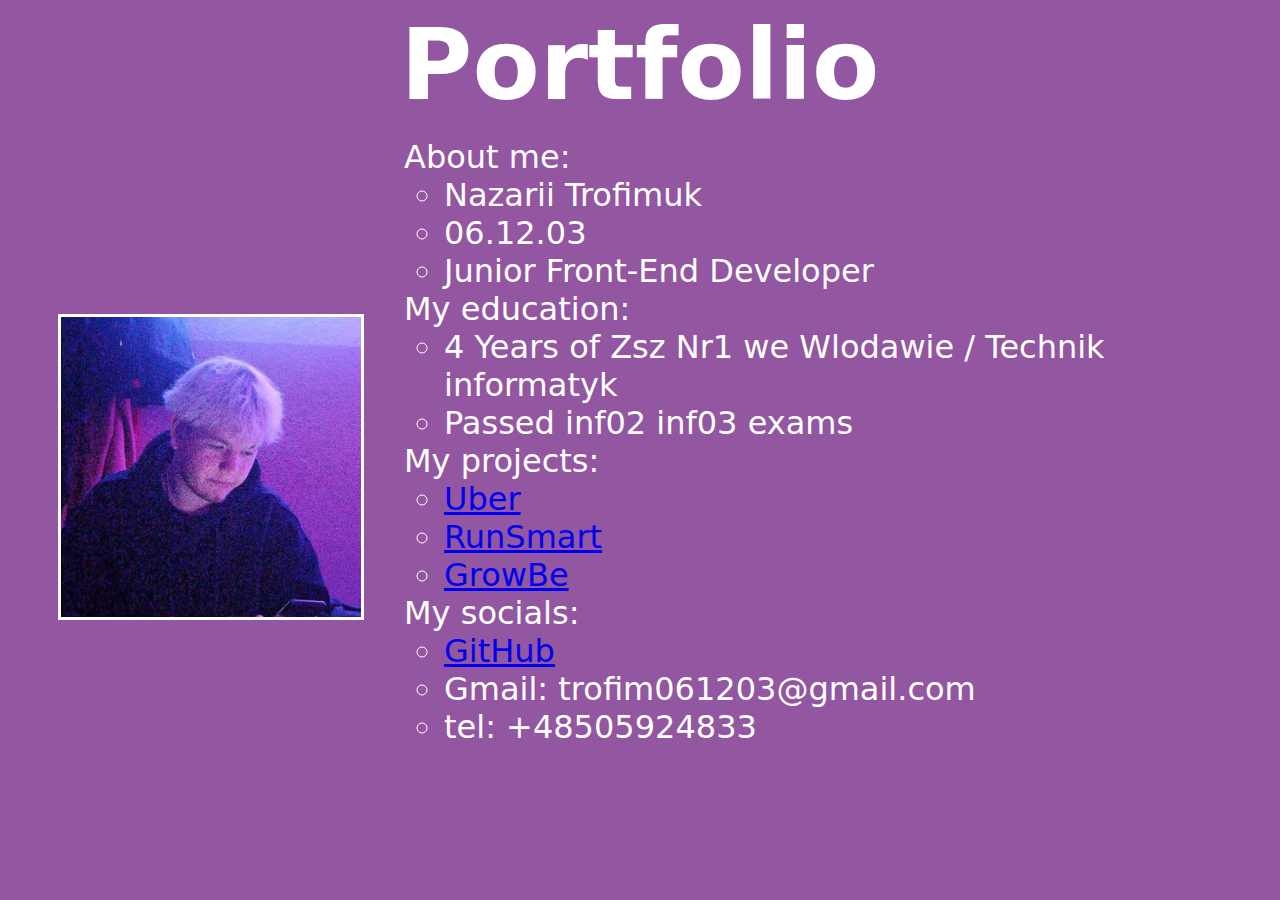
==== index.html @ c95ca1e4 "1" ====
<!DOCTYPE html>
<html lang="en">
  <head>
    <meta charset="UTF-8" />
    <meta http-equiv="X-UA-Compatible" content="IE=edge" />
    <meta name="viewport" content="width=, initial-scale=1.0" />
    <link rel="stylesheet" href="style.css" />
    <title>Document</title>
  </head>
  <body>
    <h1>Portfolio</h1>
    <div class="container">
      <img class="me" src="img/photo_2023-03-13_16-33-26.jpg" alt="#" />
      <ul class="itmes">
        <li class="item">
          About me:
          <ul class="about-items">
            <li class="about-item">Nazarii Trofimuk</li>
            <li class="about-item">06.12.03</li>
            <li class="about-item">Junior Front-End Developer</li>
          </ul>
        </li>
        <li class="item">
          My education:
          <ul class="education-items">
            <li class="education-item">
              4 Years of Zsz Nr1 we Wlodawie / Technik informatyk
            </li>
            <li class="education-item">Passed inf02 inf03 exams</li>
          </ul>
        </li>
        <li class="item">
          My projects:
          <ul class="projects-items">
            <li class="projects-item"><a href="uber/index.html">Uber</a></li>
            <li class="projects-item">
              <a href="runsmart/index.html">RunSmart</a>
            </li>
            <li class="projects-item">
              <a href="growbe/index.html">GrowBe</a>
            </li>
          </ul>
        </li>
        <li class="item">
          My socials:
          <ul class="socials-items">
            <li class="socials-item">
              <a href="https://github.com/gudutama">GitHub</a>
            </li>
            <li class="socials-item">Gmail: trofim061203@gmail.com</li>
            <li class="socials-item">tel: +48505924833</li>
          </ul>
        </li>
      </ul>
    </div>
  </body>
</html>
---- style.css ----
body {
  background-color: #9356a0;
  font-family: system-ui, -apple-system, BlinkMacSystemFont, "Segoe UI", Roboto,
    Oxygen, Ubuntu, Cantarell, "Open Sans", "Helvetica Neue", sans-serif;
}

h1 {
  font-weight: 600;
  font-size: 98px;
  color: #ffff;

  margin: 0;
  text-align: center;
}

.me {
  width: 300px;
  height: 300px;
  border: 3px solid #fff;
  margin-left: 50px;
  margin-top: 50px;
}

.container {
  display: flex;
  align-items: center;
}

.items {
  margin-top: 100px;
}
.item {
  color: #fff;
  font-size: 32px;
  list-style-type: none;
  margin-right: 100px;
  font-weight: 500;
}

.about-item {
  font-weight: 300;
}
.education-item {
  font-weight: 300;
}

.socials-item {
  font-weight: 300;
}
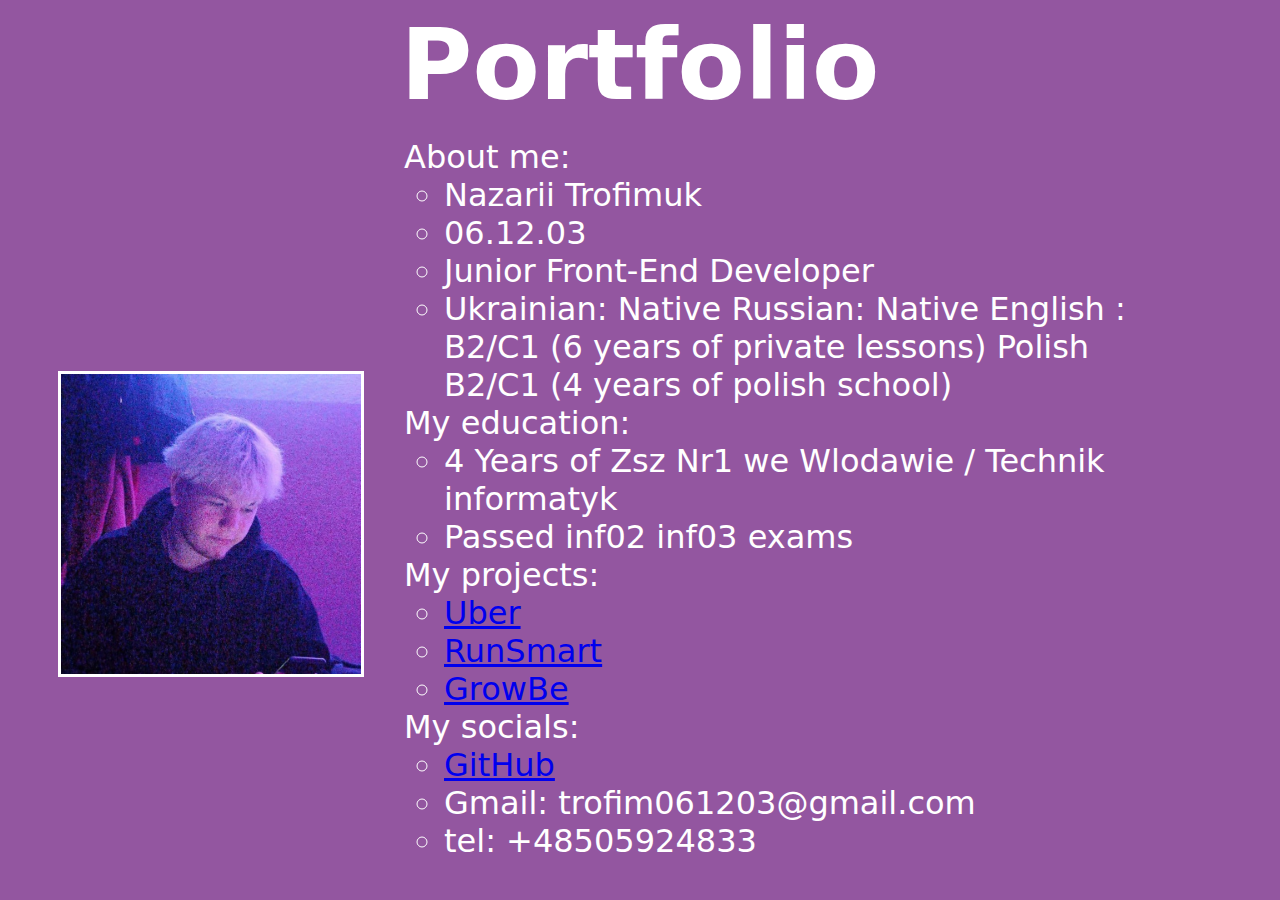
==== commit 6abc1b43: "Update index.html" ====
--- a/index.html
+++ b/index.html
@@ -18,6 +18,11 @@
             <li class="about-item">Nazarii Trofimuk</li>
             <li class="about-item">06.12.03</li>
             <li class="about-item">Junior Front-End Developer</li>
+            <li class="about-item">
+              Ukrainian: Native
+              Russian: Native
+              English : B2/C1 (6 years of private lessons)
+              Polish B2/C1 (4 years of polish school)
           </ul>
         </li>
         <li class="item">
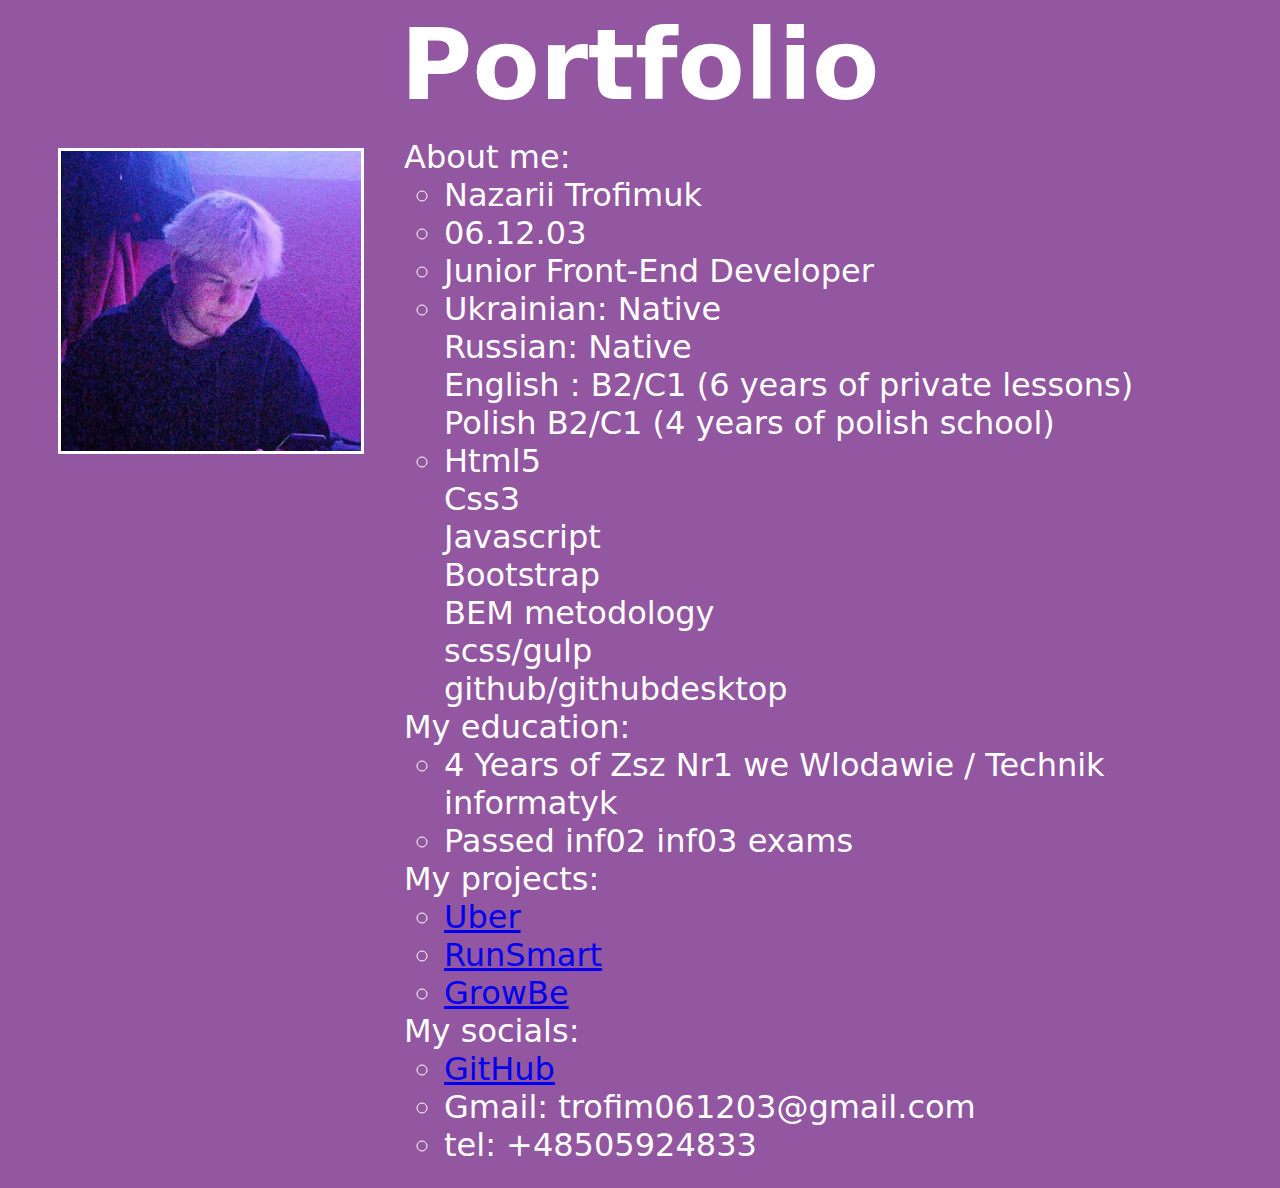
==== commit 86f1c223: "2" ====
--- a/index.html
+++ b/index.html
@@ -19,10 +19,20 @@
             <li class="about-item">06.12.03</li>
             <li class="about-item">Junior Front-End Developer</li>
             <li class="about-item">
-              Ukrainian: Native
-              Russian: Native
-              English : B2/C1 (6 years of private lessons)
+              Ukrainian: Native <br />
+              Russian: Native <br />
+              English : B2/C1 (6 years of private lessons) <br />
               Polish B2/C1 (4 years of polish school)
+            </li>
+            <li class="about-item">
+              Html5 <br />
+              Css3 <br />
+              Javascript <br />
+              Bootstrap <br />
+              BEM metodology <br />
+              scss/gulp <br />
+              github/githubdesktop
+            </li>
           </ul>
         </li>
         <li class="item">
--- a/style.css
+++ b/style.css
@@ -18,7 +18,7 @@
   height: 300px;
   border: 3px solid #fff;
   margin-left: 50px;
-  margin-top: 50px;
+  margin-bottom: 700px;
 }
 
 .container {
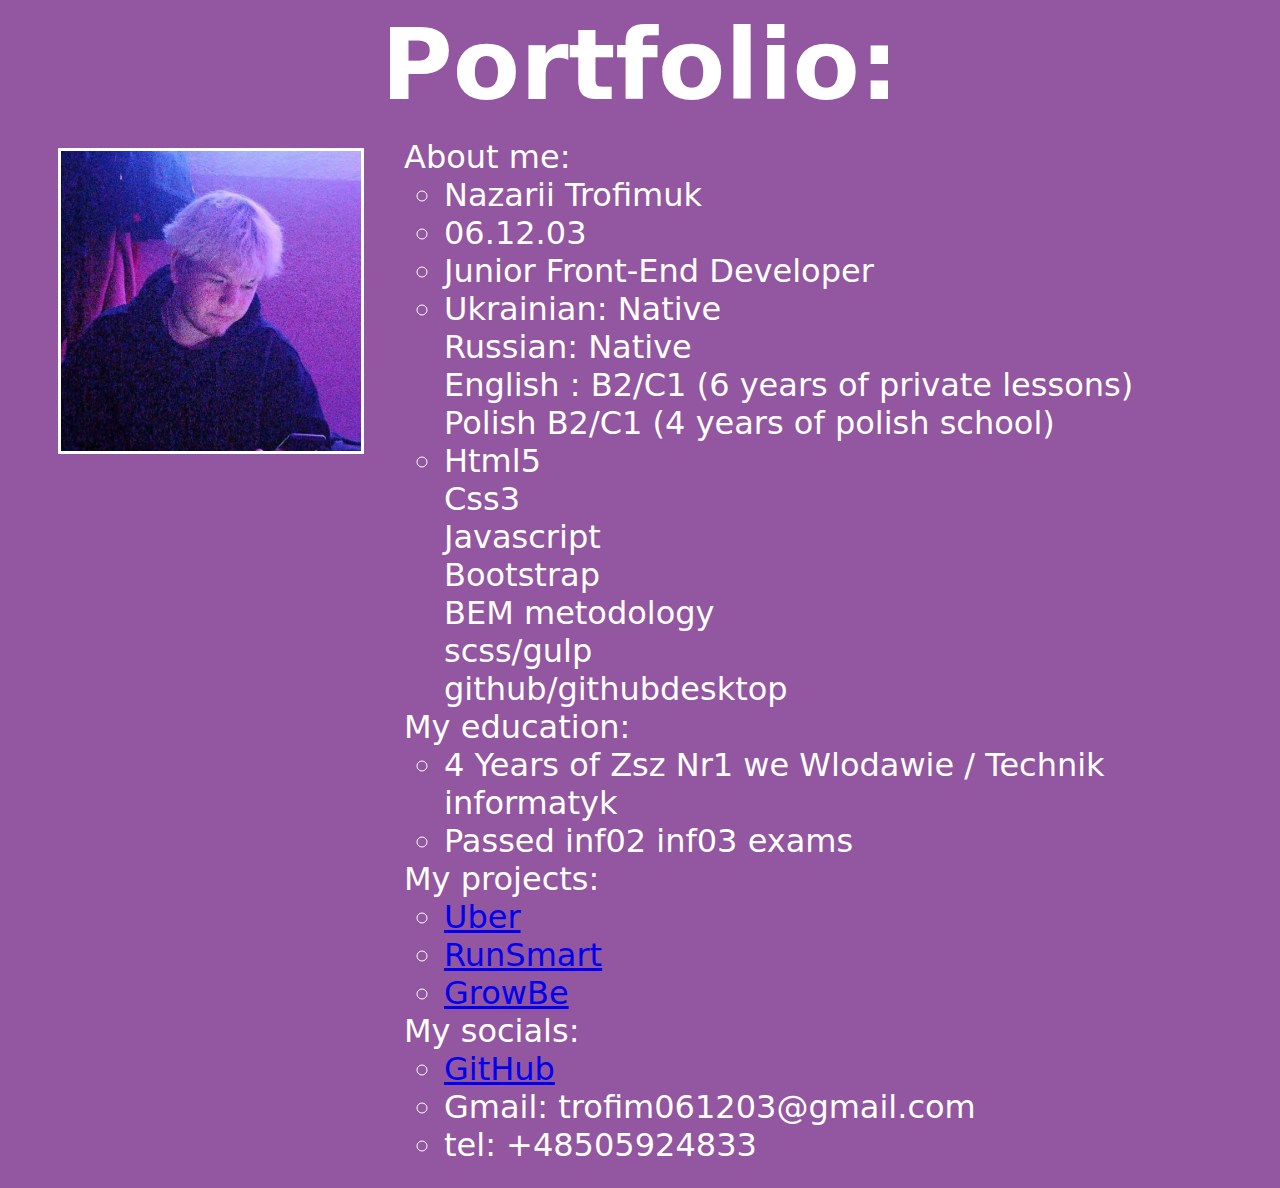
==== commit e3472173: "3" ====
--- a/index.html
+++ b/index.html
@@ -8,7 +8,7 @@
     <title>Document</title>
   </head>
   <body>
-    <h1>Portfolio</h1>
+    <h1>Portfolio:</h1>
     <div class="container">
       <img class="me" src="img/photo_2023-03-13_16-33-26.jpg" alt="#" />
       <ul class="itmes">
